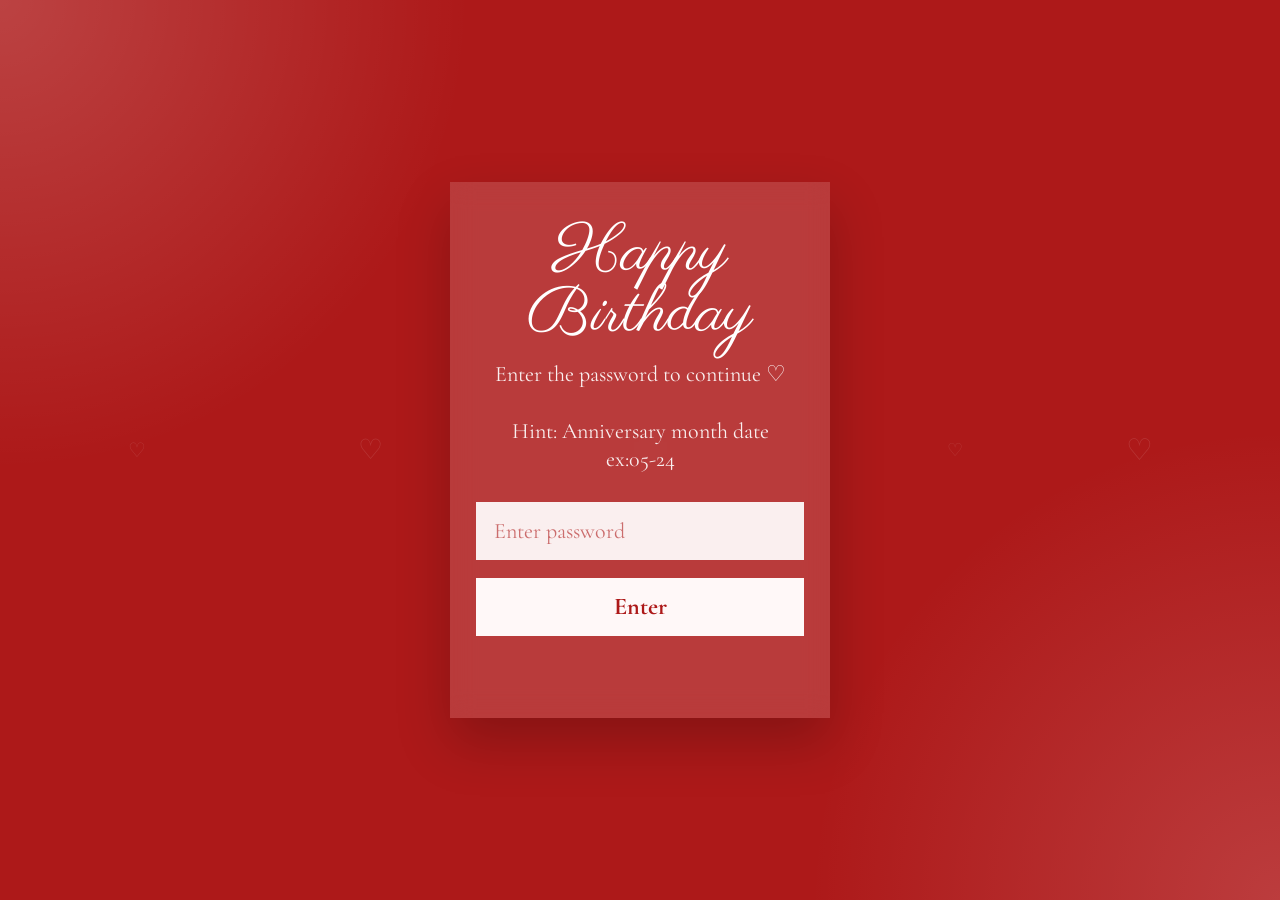
==== pages/flower-page.html @ 6424dbfa "updated content" ====
<!DOCTYPE html>
<html lang="en">
<head>
  <meta charset="UTF-8" />
  <meta name="viewport" content="width=device-width, initial-scale=1.0"/>
  <title>Happy Birthday Ray!</title>
  <link rel="icon" type="image/png" href="./Assets/Icons/favicon.png">
  <link rel="preconnect" href="https://fonts.googleapis.com">
  <link rel="preconnect" href="https://fonts.gstatic.com" crossorigin>
  <link rel="stylesheet" href="../css/flowers.css">

  <link href="https://fonts.googleapis.com/css2?family=Parisienne&family=Cormorant+Garamond:wght@500;600;700&display=swap" rel="stylesheet">


</head>

<body>
        <script>
  if (sessionStorage.getItem("birthdayAccess") !== "granted") {
    window.location.href = "../";
  }
</script>

  <!-- floating hearts -->

  <div class="heart">♡</div>
  <div class="heart">♡</div>
  <div class="heart">♡</div>
  <div class="heart">♡</div>
  <div class="heart">♡</div>

  <main class="page">

    <h1 class="title">
      My Favorite Girl
    </h1>

    <p class="subtitle">
      A little gallery of you ♡
    </p>

    <section class="collage">

      <div class="photo-card tall" style="--rotate:-4deg; --delay:.1s;">
        <div class="sparkle"></div>
        <div class="sparkle"></div>

        <img src="../Assets/img/1.webp" alt="photo">
      </div>

      <div class="photo-card tall" style="--rotate:4deg; --delay:.4s;">
        <div class="sparkle"></div>
        <div class="sparkle"></div>

        <img src="../Assets/img/2.webp" alt="photo">
      </div>

      <div class="photo-card" style="--rotate:3deg; --delay:.2s;">
        <div class="sparkle"></div>
        <div class="sparkle"></div>

        <img src="../Assets/img/4.webp" alt="photo">

      </div>

      <div class="photo-card" style="--rotate:-2deg; --delay:.3s;">
        <div class="sparkle"></div>
        <div class="sparkle"></div>

        <img src="../Assets/img/5.webp" alt="photo">
      </div>

      

      <div class="photo-card wide" style="--rotate:-1deg; --delay:.5s;">
        <div class="sparkle"></div>
        <div class="sparkle"></div>

        <img src="../Assets/img/6.webp" alt="photo">
      </div>

      <div class="photo-card" style="--rotate:2deg; --delay:.6s;">
        <div class="sparkle"></div>
        <div class="sparkle"></div>

        <img src="../Assets/img/8.webp" alt="photo">
      </div>

      <div class="photo-card" style="--rotate:-3deg; --delay:.7s;">
        <div class="sparkle"></div>
        <div class="sparkle"></div>

        <img src="../Assets/img/1.jpg" alt="photo">
      </div>

      <div class="photo-card tall" style="--rotate:2deg; --delay:.8s;">
        <div class="sparkle"></div>
        <div class="sparkle"></div>

        <img src="https://picsum.photos/seed/girl8/500/700" alt="photo">
      </div>

      <div class="photo-card" style="--rotate:-2deg; --delay:.9s;">
        <div class="sparkle"></div>
        <div class="sparkle"></div>

        <img src="https://picsum.photos/seed/girl9/500/600" alt="photo">
      </div>

      <div class="photo-card wide" style="--rotate:2deg; --delay:1s;">
        <div class="sparkle"></div>
        <div class="sparkle"></div>

        <img src="https://picsum.photos/seed/girl10/800/500" alt="photo">
      </div>

    </section>

    <a href="./gift-page.html" class="back-link">
      ← Go Back
    </a>

  </main>

</body>
</html>
---- css/flowers.css ----
*{
    margin:0;
    padding:0;
    box-sizing:border-box;
}

html,
body{
    width:100%;
    max-width:100%;
    overflow-x:hidden;
    scroll-behavior:smooth;
}

body{
    min-height:100dvh;

    background:
    radial-gradient(circle at top left, rgba(255,255,255,0.18), transparent 30%),
    radial-gradient(circle at bottom right, rgba(255,220,225,0.18), transparent 30%),
    #AD1919;

    font-family:"Cormorant Garamond", serif;

    padding:32px 14px 70px;
    position:relative;
    overflow-x:hidden;
}

/* floating hearts */

.heart{
    position:fixed;
    color:rgba(255,255,255,0.14);
    pointer-events:none;
    z-index:0;
    animation:floatHeart linear infinite;
}

.heart:nth-child(1){
    left:10%;
    font-size:18px;
    animation-duration:10s;
}

.heart:nth-child(2){
    left:28%;
    font-size:28px;
    animation-duration:13s;
    animation-delay:2s;
}

.heart:nth-child(3){
    left:50%;
    font-size:22px;
    animation-duration:11s;
    animation-delay:1s;
}

.heart:nth-child(4){
    left:72%;
    font-size:18px;
    animation-duration:15s;
    animation-delay:3s;
}

.heart:nth-child(5){
    left:88%;
    font-size:30px;
    animation-duration:12s;
}

@keyframes floatHeart{

    from{
    transform:translateY(110vh) rotate(0deg);
    opacity:0;
    }

    15%{
    opacity:1;
    }

    to{
    transform:translateY(-120px) rotate(360deg);
    opacity:0;
    }
}

/* page */

.page{
    width:100%;
    max-width:430px;
    margin:0 auto;
    position:relative;
    z-index:2;
}

.title{
    font-family:"Parisienne", cursive;
    font-size:20px;
    text-align:center;
    color:white;
    line-height:0.95;
    font-weight:400;
    margin-bottom:10px;

    animation:cuteDrop 1s ease forwards;
}

.subtitle{
    text-align:center;
    color:rgba(255,255,255,0.95);
    font-size:22px;
    margin-bottom:34px;

    animation:fadeUp 1s ease .2s forwards;
    opacity:0;
}

/* collage */

.collage{
    display:grid;
    grid-template-columns:repeat(2,1fr);
    gap:16px;
    width:100%;
}

.photo-card{
    background:#fff8f8;
    padding:8px 8px 26px;

    box-shadow:
    0 14px 30px rgba(0,0,0,0.24);

    position:relative;
    overflow:hidden;

    transform:
    rotate(var(--rotate))
    translateY(40px)
    scale(.8);

    opacity:0;

    animation:photoAppear .9s ease forwards;
    animation-delay:var(--delay);

    transition:.35s ease;
}

.photo-card:hover{
    transform:
    rotate(0deg)
    scale(1.03);
}

.photo-card::before{
    content:"♡";
    position:absolute;
    top:10px;
    right:12px;
    color:white;
    font-size:18px;
    z-index:3;
    text-shadow:0 2px 10px rgba(0,0,0,0.3);
}

.photo-card img{
    width:100%;
    height:180px;
    object-fit:cover;
    display:block;

    animation:imageFloat 4s ease-in-out infinite;
}

.photo-card.tall img{
    height:260px;
}

.photo-card.wide{
    grid-column:span 2;
}

.photo-card.wide img{
    height:220px;
}

.caption{
    margin-top:10px;
    text-align:center;
    color:#AD1919;
    font-size:20px;
    font-weight:700;
}

/* sparkle */

.sparkle{
    position:absolute;
    width:10px;
    height:10px;
    background:white;
    border-radius:50%;
    filter:blur(1px);
    opacity:0.7;

    animation:sparkle 2s ease-in-out infinite;
}

.sparkle:nth-child(1){
    top:20px;
    left:20px;
}

.sparkle:nth-child(2){
    bottom:20px;
    right:22px;
    animation-delay:1s;
}

/* back */

.back-link{
    display:block;
    width:fit-content;
    margin:40px auto 0;

    text-decoration:none;
    color:white;

    font-size:22px;
    font-weight:700;

    border-bottom:2px solid rgba(255,255,255,0.5);

    padding-bottom:4px;

    transition:.3s ease;
}

.back-link:hover{
    transform:translateY(-2px);
    opacity:.7;
}

/* animations */

@keyframes photoAppear{

    to{
    opacity:1;

    transform:
    rotate(var(--rotate))
    translateY(0px)
    scale(1);
    }
}

@keyframes imageFloat{

    0%,100%{
    transform:scale(1);
    }

    50%{
    transform:scale(1.04);
    }
}

@keyframes sparkle{

    0%,100%{
    transform:scale(1);
    opacity:0.4;
    }

    50%{
    transform:scale(1.8);
    opacity:1;
    }
}

@keyframes cuteDrop{

    from{
    opacity:0;
    transform:translateY(-25px);
    }

    to{
    opacity:1;
    transform:translateY(0px);
    }
}

@keyframes fadeUp{

    from{
    opacity:0;
    transform:translateY(20px);
    }

    to{
    opacity:1;
    transform:translateY(0px);
    }
}

/* mobile */

@media(max-width:380px){

    .title{
    font-size:50px;
    }

    .subtitle{
    font-size:19px;
    }

    .photo-card img{
    height:150px;
    }

    .photo-card.tall img{
    height:220px;
    }

    .photo-card.wide img{
    height:180px;
    }

    .caption{
    font-size:18px;
    }
}
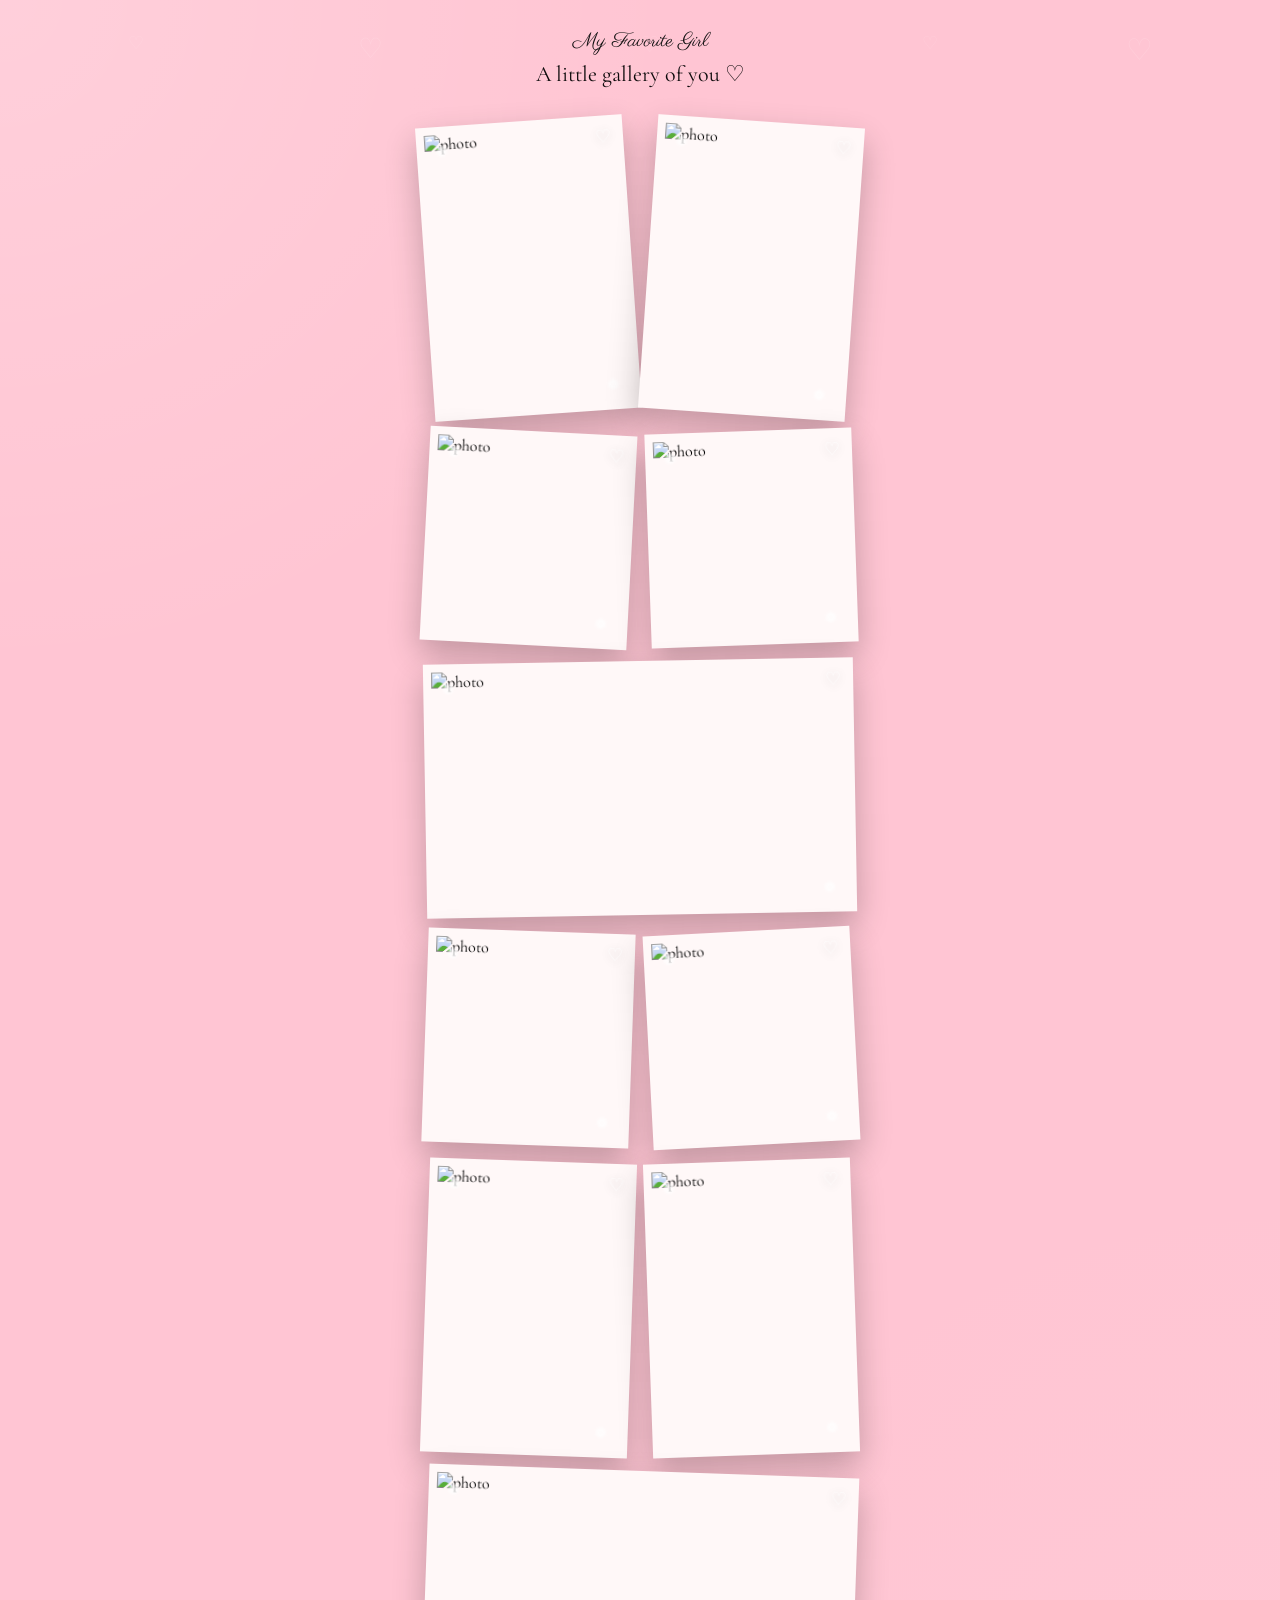
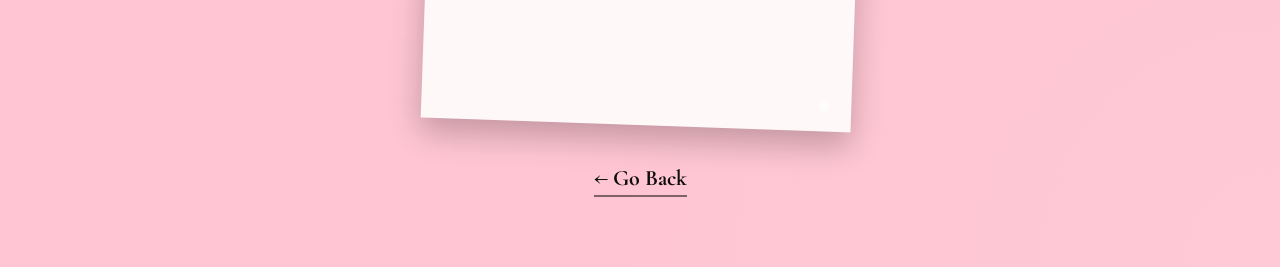
==== commit 3e38f81f: "updated content" ====
--- a/pages/flower-page.html
+++ b/pages/flower-page.html
@@ -3,8 +3,8 @@
 <head>
   <meta charset="UTF-8" />
   <meta name="viewport" content="width=device-width, initial-scale=1.0"/>
-  <title>Happy Birthday Ray!</title>
-  <link rel="icon" type="image/png" href="./Assets/Icons/favicon.png">
+  <title>Happy Birthday Ashley!</title>
+  <link rel="icon" type="image/png" href="./Assets/Icons/favicon.png" />
   <link rel="preconnect" href="https://fonts.googleapis.com">
   <link rel="preconnect" href="https://fonts.gstatic.com" crossorigin>
   <link rel="stylesheet" href="../css/flowers.css">
@@ -15,11 +15,6 @@
 </head>
 
 <body>
-        <script>
-  if (sessionStorage.getItem("birthdayAccess") !== "granted") {
-    window.location.href = "../";
-  }
-</script>
 
   <!-- floating hearts -->
 
--- a/css/flowers.css
+++ b/css/flowers.css
@@ -18,7 +18,7 @@
     background:
     radial-gradient(circle at top left, rgba(255,255,255,0.18), transparent 30%),
     radial-gradient(circle at bottom right, rgba(255,220,225,0.18), transparent 30%),
-    #AD1919;
+    #FFC5D3;
 
     font-family:"Cormorant Garamond", serif;
 
@@ -101,7 +101,7 @@
     font-family:"Parisienne", cursive;
     font-size:20px;
     text-align:center;
-    color:white;
+    color:#0e0e0e;
     line-height:0.95;
     font-weight:400;
     margin-bottom:10px;
@@ -111,7 +111,7 @@
 
 .subtitle{
     text-align:center;
-    color:rgba(255,255,255,0.95);
+    color:rgba(0, 0, 0, 0.95);
     font-size:22px;
     margin-bottom:34px;
 
@@ -230,12 +230,12 @@
     margin:40px auto 0;
 
     text-decoration:none;
-    color:white;
+    color:#0e0e0e;
 
     font-size:22px;
     font-weight:700;
 
-    border-bottom:2px solid rgba(255,255,255,0.5);
+    border-bottom:2px solid rgba(0,0,0,0.5);
 
     padding-bottom:4px;
 
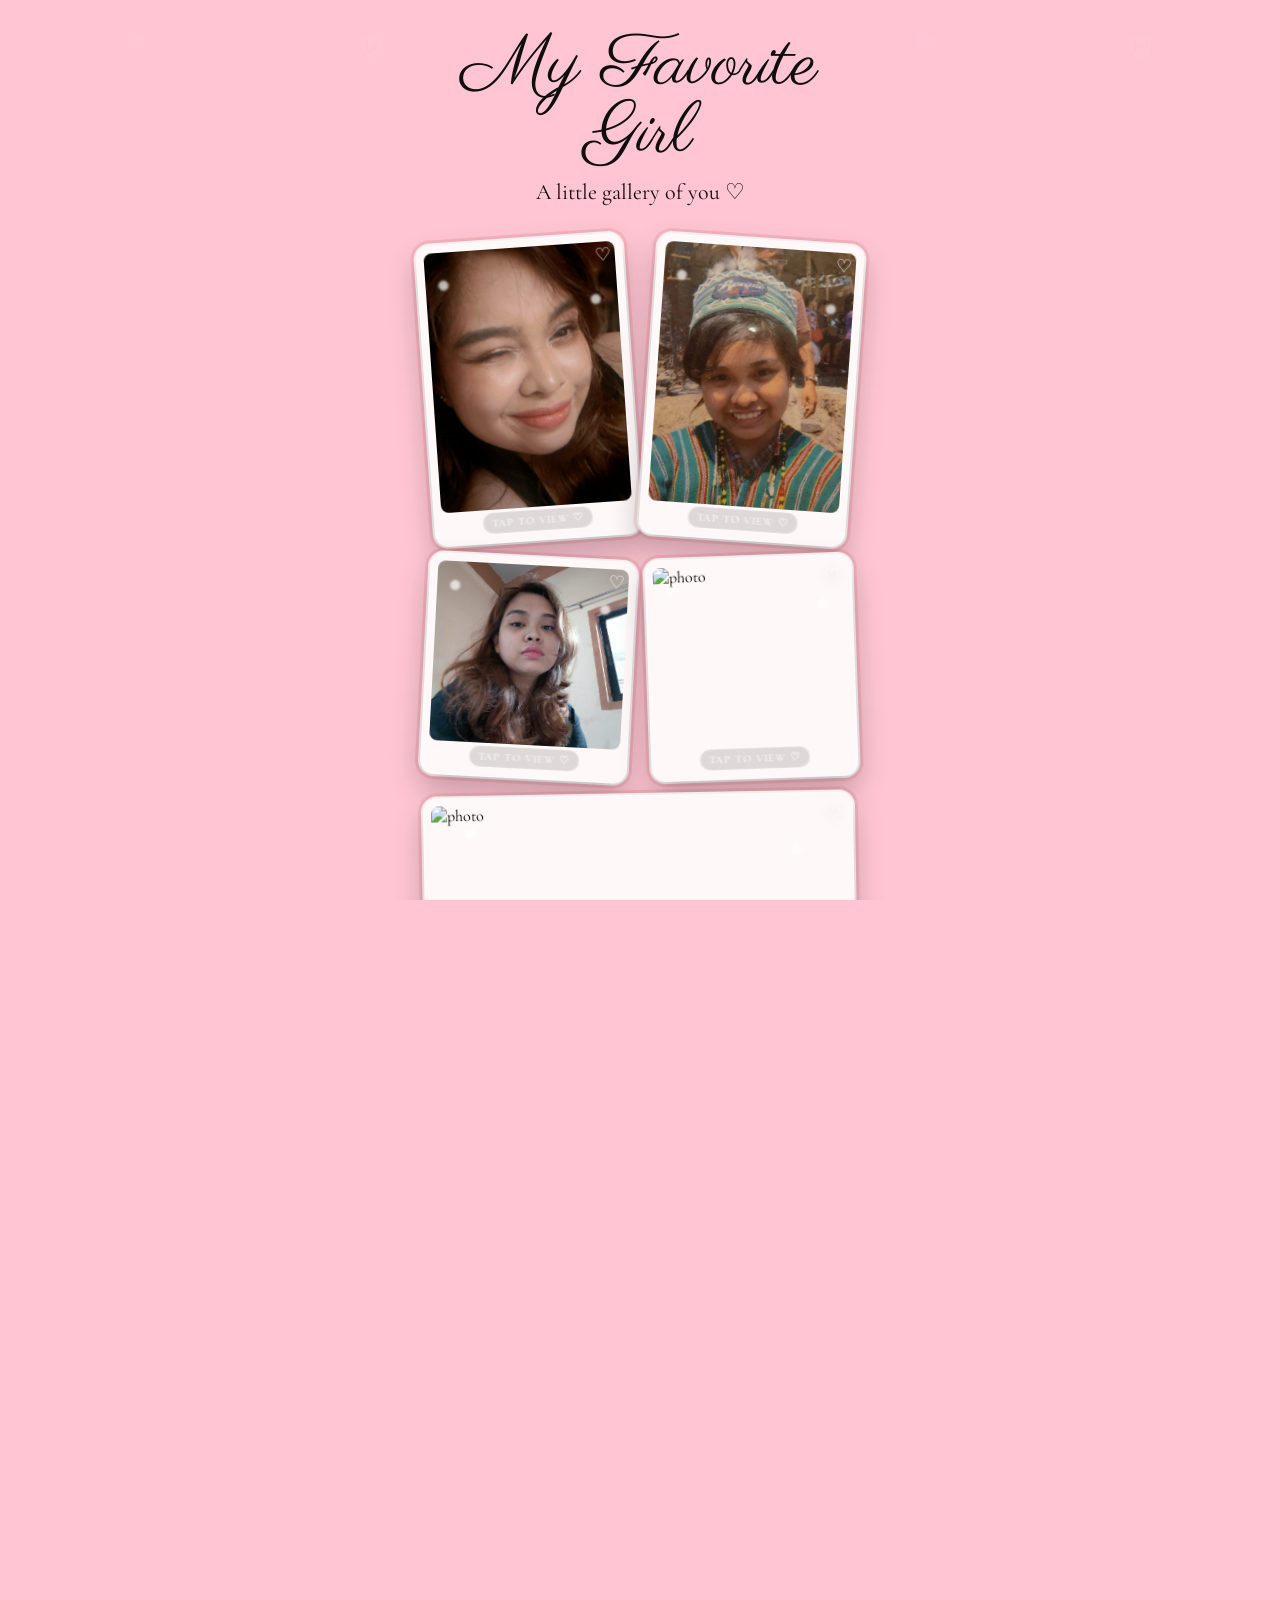
==== commit 0bab4d5d: "updated page" ====
--- a/pages/flower-page.html
+++ b/pages/flower-page.html
@@ -3,20 +3,48 @@
 <head>
   <meta charset="UTF-8" />
   <meta name="viewport" content="width=device-width, initial-scale=1.0"/>
-  <title>Happy Birthday Ashley!</title>
-  <link rel="icon" type="image/png" href="./Assets/Icons/favicon.png" />
+  <title>Happy Birthday Ashley ♡</title>
+
+  <link rel="stylesheet" href="../css/flowers.css">
+
+  <link rel="icon" type="image/png" href="./Assets/Icons/favicon.png">
+
   <link rel="preconnect" href="https://fonts.googleapis.com">
   <link rel="preconnect" href="https://fonts.gstatic.com" crossorigin>
-  <link rel="stylesheet" href="../css/flowers.css">
 
   <link href="https://fonts.googleapis.com/css2?family=Parisienne&family=Cormorant+Garamond:wght@500;600;700&display=swap" rel="stylesheet">
+ <link rel="icon" type="image/png" href="./Assets/Icons/favicon.png" />
+  <link rel="stylesheet" href="../css/gift-page.css">
+  <link rel="stylesheet" href="../css/global.css">
+  <meta name="title" content="Happy Birthday Ashley ♡">
+  <meta name="description" content="A cute little surprise made with love ♡">
+  <meta name="keywords" content="cute video, love, surprise, birthday, ashley">
+  <meta name="author" content="James Bernard Tangaran">
 
+  <meta name="theme-color" content="#ff80ad">
+
+  <meta property="og:type" content="website">
+  <meta property="og:title" content="Happy Birthday Ashley ♡">
+  <meta property="og:description" content="A cute little surprise made with love ♡">
+  <meta property="og:image" content="../assets/img/meta-img.png">
+  <meta property="og:url" content="https://happybirthdaykyle.netlify.app">
+  <meta property="og:site_name" content="Happy Birthday Ashley ♡">
+
+  <meta name="twitter:card" content="summary_large_image">
+  <meta name="twitter:title" content="Happy Birthday Ashley ♡">
+  <meta name="twitter:description" content="A cute little surprise made with love ♡">
+  <meta name="twitter:image" content="../assets/img/meta-img.png">
+
+  <meta name="apple-mobile-web-app-capable" content="yes">
+  <meta name="apple-mobile-web-app-status-bar-style" content="black-translucent">
+
+  <meta name="mobile-web-app-capable" content="yes">
 
 </head>
 
 <body>
 
-  <!-- floating hearts -->
+  <!-- HEARTS -->
 
   <div class="heart">♡</div>
   <div class="heart">♡</div>
@@ -39,74 +67,71 @@
       <div class="photo-card tall" style="--rotate:-4deg; --delay:.1s;">
         <div class="sparkle"></div>
         <div class="sparkle"></div>
-
-        <img src="../Assets/img/1.webp" alt="photo">
+        <img src="../Assets/img/Photoocard/1.jpg" alt="photo">
+        <span class="tap-badge">Tap to view ♡</span>
       </div>
 
       <div class="photo-card tall" style="--rotate:4deg; --delay:.4s;">
         <div class="sparkle"></div>
         <div class="sparkle"></div>
-
-        <img src="../Assets/img/2.webp" alt="photo">
+        <img src="../Assets/img/Photoocard/2.jpg" alt="photo">
+        <span class="tap-badge">Tap to view ♡</span>
       </div>
 
       <div class="photo-card" style="--rotate:3deg; --delay:.2s;">
         <div class="sparkle"></div>
         <div class="sparkle"></div>
-
-        <img src="../Assets/img/4.webp" alt="photo">
-
+        <img src="../Assets/img/Photoocard/3.jpg" alt="photo">
+        <span class="tap-badge">Tap to view ♡</span>
       </div>
 
       <div class="photo-card" style="--rotate:-2deg; --delay:.3s;">
         <div class="sparkle"></div>
         <div class="sparkle"></div>
-
-        <img src="../Assets/img/5.webp" alt="photo">
+        <img src="../Assets/img/Photoocard/4.jpg" alt="photo">
+        <span class="tap-badge">Tap to view ♡</span>
       </div>
-
-      
 
       <div class="photo-card wide" style="--rotate:-1deg; --delay:.5s;">
         <div class="sparkle"></div>
         <div class="sparkle"></div>
-
-        <img src="../Assets/img/6.webp" alt="photo">
+        <img src="../Assets/img/Photoocard/5.jpg" alt="photo">
+        <span class="tap-badge">Tap to view ♡</span>
       </div>
 
       <div class="photo-card" style="--rotate:2deg; --delay:.6s;">
         <div class="sparkle"></div>
         <div class="sparkle"></div>
-
-        <img src="../Assets/img/8.webp" alt="photo">
+        <img src="../Assets/img/Photoocard/6.jpg" alt="photo">
+        <span class="tap-badge">Tap to view ♡</span>
       </div>
 
       <div class="photo-card" style="--rotate:-3deg; --delay:.7s;">
         <div class="sparkle"></div>
         <div class="sparkle"></div>
-
-        <img src="../Assets/img/1.jpg" alt="photo">
+        <img src="../Assets/img/Photoocard/7.jpg" alt="photo">
+        <span class="tap-badge">Tap to view ♡</span>
       </div>
 
       <div class="photo-card tall" style="--rotate:2deg; --delay:.8s;">
         <div class="sparkle"></div>
         <div class="sparkle"></div>
-
-        <img src="https://picsum.photos/seed/girl8/500/700" alt="photo">
+        <img src="../Assets/img/Photoocard/8.jpg" alt="photo">
+        <span class="tap-badge">Tap to view ♡</span>
       </div>
 
       <div class="photo-card" style="--rotate:-2deg; --delay:.9s;">
         <div class="sparkle"></div>
         <div class="sparkle"></div>
-
-        <img src="https://picsum.photos/seed/girl9/500/600" alt="photo">
+        <img src="../Assets/img/Photoocard/9.jpg" alt="photo">
+        <span class="tap-badge">Tap to view ♡</span>
       </div>
 
       <div class="photo-card wide" style="--rotate:2deg; --delay:1s;">
         <div class="sparkle"></div>
         <div class="sparkle"></div>
-
-        <img src="https://picsum.photos/seed/girl10/800/500" alt="photo">
+        <img src="../Assets/img/Photoocard/10.jpg" alt="photo">
+        <span class="tap-badge">Tap to view ♡</span>
       </div>
 
     </section>
@@ -117,5 +142,30 @@
 
   </main>
 
+  <!-- LIGHTBOX -->
+
+  <div class="photo-lightbox" id="photoLightbox">
+
+    <button class="lightbox-close">
+      ×
+    </button>
+
+    <button class="lightbox-arrow lightbox-prev">
+      ‹
+    </button>
+
+    <div class="lightbox-card">
+      <img id="lightboxImg" src="" alt="preview">
+      <p class="lightbox-count"></p>
+    </div>
+
+    <button class="lightbox-arrow lightbox-next">
+      ›
+    </button>
+
+  </div>
+
+  <script defer src="../js/photocard.js"></script>
+
 </body>
 </html>
--- a/css/flowers.css
+++ b/css/flowers.css
@@ -1,3 +1,4 @@
+
 *{
     margin:0;
     padding:0;
@@ -27,7 +28,11 @@
     overflow-x:hidden;
 }
 
-/* floating hearts */
+.no-scroll{
+    overflow:hidden;
+}
+
+/* FLOATING HEARTS */
 
 .heart{
     position:fixed;
@@ -87,7 +92,7 @@
     }
 }
 
-/* page */
+/* PAGE */
 
 .page{
     width:100%;
@@ -99,10 +104,10 @@
 
 .title{
     font-family:"Parisienne", cursive;
-    font-size:20px;
+    font-size:72px;
     text-align:center;
     color:#0e0e0e;
-    line-height:0.95;
+    line-height:.95;
     font-weight:400;
     margin-bottom:10px;
 
@@ -119,21 +124,24 @@
     opacity:0;
 }
 
-/* collage */
+/* COLLAGE */
 
 .collage{
     display:grid;
     grid-template-columns:repeat(2,1fr);
     gap:16px;
     width:100%;
+    perspective:1200px;
 }
 
 .photo-card{
     background:#fff8f8;
-    padding:8px 8px 26px;
+    padding:8px 8px 34px;
 
     box-shadow:
-    0 14px 30px rgba(0,0,0,0.24);
+    0 14px 30px rgba(0,0,0,0.24),
+    0 0 0 2px rgba(255,255,255,.9),
+    0 0 0 5px rgba(173,25,25,.10);
 
     position:relative;
     overflow:hidden;
@@ -148,24 +156,80 @@
     animation:photoAppear .9s ease forwards;
     animation-delay:var(--delay);
 
-    transition:.35s ease;
+    transition:
+    transform .35s ease,
+    box-shadow .35s ease;
+
+    border-radius:14px;
+
+    cursor:pointer;
+
+    -webkit-tap-highlight-color:transparent;
+
+    touch-action:manipulation;
+}
+
+/* CLICKABLE GLOW */
+
+.photo-card::after{
+    content:"";
+    position:absolute;
+    inset:0;
+
+    border:2px solid rgba(173,25,25,0);
+    border-radius:14px;
+
+    pointer-events:none;
+
+    transition:.3s ease;
+}
+
+.photo-card:hover::after,
+.photo-card.touched::after{
+    border-color:rgba(173,25,25,.45);
 }
 
 .photo-card:hover{
     transform:
     rotate(0deg)
-    scale(1.03);
-}
+    translateY(-8px)
+    scale(1.05);
+
+    box-shadow:
+    0 24px 50px rgba(0,0,0,0.28),
+    0 0 0 2px rgba(255,255,255,.9),
+    0 0 0 8px rgba(173,25,25,.18);
+}
+
+.photo-card.touched{
+    transform:
+    rotate(0deg)
+    translateY(-8px)
+    scale(1.05);
+}
+
+.photo-card:active{
+    transform:
+    rotate(0deg)
+    scale(.96);
+}
+
+/* TAP ICON */
 
 .photo-card::before{
-    content:"♡";
-    position:absolute;
-    top:10px;
-    right:12px;
-    color:white;
-    font-size:18px;
-    z-index:3;
-    text-shadow:0 2px 10px rgba(0,0,0,0.3);
+content:"♡";
+
+position:absolute;
+top:10px;
+right:12px;
+
+color:white;
+font-size:18px;
+
+z-index:4;
+
+text-shadow:
+0 2px 10px rgba(0,0,0,0.3);
 }
 
 .photo-card img{
@@ -174,6 +238,8 @@
     object-fit:cover;
     display:block;
 
+    border-radius:8px;
+
     animation:imageFloat 4s ease-in-out infinite;
 }
 
@@ -189,15 +255,55 @@
     height:220px;
 }
 
-.caption{
-    margin-top:10px;
-    text-align:center;
-    color:#AD1919;
-    font-size:20px;
-    font-weight:700;
-}
-
-/* sparkle */
+/* TAP BADGE */
+
+.tap-badge{
+position:absolute;
+left:50%;
+bottom:10px;
+
+transform:translateX(-50%);
+
+color:rgba(255,255,255,.88);
+
+font-size:11px;
+letter-spacing:.08em;
+font-weight:600;
+text-transform:uppercase;
+
+padding:3px 8px;
+
+border-radius:999px;
+
+background:
+rgba(0,0,0,.18);
+
+backdrop-filter:blur(6px);
+
+border:
+1px solid rgba(255,255,255,.18);
+
+opacity:.72;
+
+transition:
+opacity .3s ease,
+transform .3s ease,
+background .3s ease;
+text-wrap: nowrap;
+z-index:4;
+}
+
+.photo-card:hover .tap-badge{
+opacity:1;
+
+transform:
+translateX(-50%)
+translateY(-1px);
+
+background:
+rgba(0,0,0,.28);
+}
+/* SPARKLE */
 
 .sparkle{
     position:absolute;
@@ -222,7 +328,7 @@
     animation-delay:1s;
 }
 
-/* back */
+/* BACK */
 
 .back-link{
     display:block;
@@ -247,7 +353,132 @@
     opacity:.7;
 }
 
-/* animations */
+/* LIGHTBOX */
+
+.photo-lightbox{
+    position:fixed;
+    inset:0;
+
+    background:rgba(255, 165, 190, 0.38);
+
+    backdrop-filter:blur(16px);
+
+    z-index:999;
+
+    display:none;
+    align-items:center;
+    justify-content:center;
+
+    padding:24px;
+}
+
+.photo-lightbox.active{
+    display:flex;
+    animation:lightboxFade .25s ease forwards;
+}
+
+.lightbox-card{
+    width:min(92vw, 430px);
+
+    background:#fff8f8;
+
+    padding:12px 12px 44px;
+
+    border-radius:18px;
+
+    box-shadow:
+    0 25px 70px rgba(0,0,0,0.35);
+
+    position:relative;
+
+    transform:scale(.88) rotate(-1deg);
+
+    animation:popCard .35s ease forwards;
+}
+
+.lightbox-card img{
+    width:100%;
+    max-height:72dvh;
+    object-fit:contain;
+    display:block;
+    border-radius:12px;
+}
+
+.lightbox-count{
+    position:absolute;
+    left:0;
+    right:0;
+    bottom:12px;
+
+    text-align:center;
+
+    font-size:22px;
+    font-weight:700;
+
+    color:#AD1919;
+}
+
+.lightbox-close{
+    position:fixed;
+    top:18px;
+    right:18px;
+
+    width:48px;
+    height:48px;
+
+    border:none;
+    border-radius:50%;
+
+    background:#fff8f8;
+
+    color:#AD1919;
+
+    font-size:34px;
+    line-height:1;
+
+    cursor:pointer;
+
+    z-index:1001;
+
+    box-shadow:
+    0 10px 25px rgba(0,0,0,0.2);
+}
+
+.lightbox-arrow{
+    position:fixed;
+    top:50%;
+    transform:translateY(-50%);
+
+    width:48px;
+    height:48px;
+
+    border:none;
+    border-radius:50%;
+
+    background:#fff8f8;
+
+    color:#AD1919;
+
+    font-size:42px;
+    line-height:.8;
+
+    cursor:pointer;
+
+    z-index:1001;
+
+    box-shadow:
+    0 10px 25px rgba(0,0,0,0.2);
+}
+
+.lightbox-prev{
+    left:18px;
+}
+
+.lightbox-next{
+    right:18px;
+}
+
+/* ANIMATIONS */
 
 @keyframes photoAppear{
 
@@ -311,31 +542,130 @@
     }
 }
 
-/* mobile */
+@keyframes lightboxFade{
+
+    from{
+    opacity:0;
+    }
+
+    to{
+    opacity:1;
+    }
+}
+
+@keyframes popCard{
+
+    to{
+    transform:scale(1) rotate(-1deg);
+    }
+}
+
+@keyframes tapPulse{
+
+    0%,100%{
+    transform:scale(1);
+    }
+
+    50%{
+    transform:scale(1.15);
+    }
+}
+
+/* MOBILE */
+
+@media(max-width:600px){
+
+    body{
+    padding:24px 12px 60px;
+    }
+
+    .page{
+    max-width:100%;
+    }
+
+    .title{
+    font-size:58px;
+    }
+
+    .subtitle{
+    font-size:20px;
+    margin-bottom:28px;
+    }
+
+    .collage{
+    gap:12px;
+    }
+
+    .photo-card{
+    padding:7px 7px 30px;
+    }
+
+    .photo-card img{
+    height:165px;
+    }
+
+    .photo-card.tall img{
+    height:230px;
+    }
+
+    .photo-card.wide img{
+    height:190px;
+    }
+
+    .tap-badge{
+    font-size:10px;
+    bottom:8px;
+    opacity:.65;
+    }
+
+    .lightbox-card{
+    width:94vw;
+    padding:10px 10px 42px;
+    }
+
+    .lightbox-card img{
+    max-height:76dvh;
+    }
+
+    .lightbox-arrow{
+    top:auto;
+    bottom:24px;
+    transform:none;
+    }
+
+    .lightbox-prev{
+    left:22px;
+    }
+
+    .lightbox-next{
+    right:22px;
+    }
+
+    .lightbox-close{
+    top:14px;
+    right:14px;
+    }
+}
 
 @media(max-width:380px){
 
     .title{
-    font-size:50px;
+    font-size:48px;
     }
 
     .subtitle{
-    font-size:19px;
+    font-size:18px;
     }
 
     .photo-card img{
-    height:150px;
+    height:145px;
     }
 
     .photo-card.tall img{
-    height:220px;
+    height:210px;
     }
 
     .photo-card.wide img{
-    height:180px;
-    }
-
-    .caption{
-    font-size:18px;
+    height:175px;
     }
 }
--- a/css/gift-page.css
+++ b/css/gift-page.css
@@ -0,0 +1,344 @@
+body {
+  margin: 0;
+  background: #FFC5D3;
+  min-height: 100dvh;
+  overflow: hidden;
+  position: relative;
+}
+
+.gift-page {
+  width: 100%;
+  min-height: 100dvh;
+  display: flex;
+  justify-content: center;
+  align-items: center;
+  padding: 30px;
+  position: relative;
+  z-index: 2;
+}
+
+.gift-page__content {
+  width: min(1100px, 100%);
+  display: flex;
+  flex-direction: column;
+  align-items: center;
+  gap: 18px;
+}
+
+.mini-title {
+  margin: 0;
+  color: #AD1919;
+  letter-spacing: 3px;
+  text-transform: uppercase;
+  font-size: 14px;
+  animation: fadeUp .8s ease both;
+}
+
+.gift-page__title {
+  margin: 0;
+  font-size: clamp(58px, 11vw, 118px);
+  line-height: .9;
+  color: #0e0e0e;
+  text-align: center;
+  animation: titlePop 1s ease both;
+}
+
+.gift-container {
+  width: 100%;
+  display: flex;
+  justify-content: center;
+  align-items: stretch;
+  gap: 26px;
+  margin-top: 18px;
+}
+
+.gift-card {
+  flex: 1;
+  min-height: 440px;
+  background: rgba(255, 255, 255, .72);
+  backdrop-filter: blur(12px);
+  border-radius: 38px;
+  text-decoration: none;
+  padding: 28px 22px;
+  display: flex;
+  flex-direction: column;
+  align-items: center;
+  justify-content: center;
+  text-align: center;
+  gap: 26px;
+  position: relative;
+  overflow: hidden;
+  transition: .35s ease;
+  box-shadow: 0 18px 40px rgba(0, 0, 0, .12);
+  animation: cardEntrance .9s ease both;
+}
+
+.gift-card:nth-child(1) {
+  animation-delay: .1s;
+}
+
+.gift-card:nth-child(2) {
+  animation-delay: .25s;
+}
+
+.gift-card:nth-child(3) {
+  animation-delay: .4s;
+}
+
+.gift-card::before {
+  content: "";
+  position: absolute;
+  width: 220px;
+  height: 220px;
+  background: rgba(255, 255, 255, .35);
+  border-radius: 50%;
+  top: -90px;
+  right: -70px;
+}
+
+.gift-card::after {
+  content: "♡";
+  position: absolute;
+  top: 18px;
+  right: 24px;
+  color: #AD1919;
+  font-size: 26px;
+  opacity: .55;
+  animation: miniHeart 1.8s ease-in-out infinite;
+}
+
+.gift-card:hover {
+  transform: translateY(-10px) scale(1.03);
+}
+
+.gift-card__circle {
+  width: 170px;
+  height: 170px;
+  border-radius: 50%;
+  background: #ffffff;
+  display: flex;
+  justify-content: center;
+  align-items: center;
+  box-shadow: 0 16px 30px rgba(0, 0, 0, .12);
+  animation: floatIcon 3s ease-in-out infinite;
+  position: relative;
+  z-index: 2;
+}
+
+.gift-card__circle img {
+  width: 95px;
+  height: 95px;
+  object-fit: contain;
+}
+
+.gift-card__content {
+  position: relative;
+  z-index: 2;
+}
+
+.gift-card__content h2 {
+  margin: 0 0 10px;
+  color: #0e0e0e;
+  font-size: 32px;
+}
+
+.gift-card__content p {
+  margin: 0;
+  color: #0e0e0e;
+  font-size: 17px;
+  line-height: 1.5;
+}
+
+.sparkles {
+  position: fixed;
+  inset: 0;
+  pointer-events: none;
+  z-index: 1;
+}
+
+.sparkle {
+  position: absolute;
+  color: #ffffff;
+  opacity: .7;
+  animation: twinkle 2.5s ease-in-out infinite;
+}
+
+.sparkle:nth-child(1) { top: 12%; left: 10%; }
+.sparkle:nth-child(2) { top: 20%; right: 12%; }
+.sparkle:nth-child(3) { top: 45%; left: 7%; }
+.sparkle:nth-child(4) { top: 58%; right: 10%; }
+.sparkle:nth-child(5) { bottom: 15%; left: 18%; }
+.sparkle:nth-child(6) { bottom: 12%; right: 20%; }
+
+.floating-blobs {
+  position: fixed;
+  inset: 0;
+  z-index: 0;
+  overflow: hidden;
+}
+
+.floating-blobs span {
+  position: absolute;
+  border-radius: 50%;
+  background: rgba(255, 255, 255, .18);
+  animation: blobMove 10s ease-in-out infinite;
+}
+
+.floating-blobs span:nth-child(1) {
+  width: 320px;
+  height: 320px;
+  top: -80px;
+  left: -90px;
+}
+
+.floating-blobs span:nth-child(2) {
+  width: 240px;
+  height: 240px;
+  bottom: -70px;
+  right: -60px;
+  animation-delay: 2s;
+}
+
+.floating-blobs span:nth-child(3) {
+  width: 140px;
+  height: 140px;
+  top: 50%;
+  left: 48%;
+  animation-delay: 4s;
+}
+
+@keyframes titlePop {
+  from {
+    opacity: 0;
+    transform: scale(.8) translateY(20px);
+  }
+  to {
+    opacity: 1;
+    transform: scale(1) translateY(0);
+  }
+}
+
+@keyframes fadeUp {
+  from {
+    opacity: 0;
+    transform: translateY(20px);
+  }
+  to {
+    opacity: 1;
+    transform: translateY(0);
+  }
+}
+
+@keyframes cardEntrance {
+  from {
+    opacity: 0;
+    transform: translateY(40px) scale(.85);
+  }
+  to {
+    opacity: 1;
+    transform: translateY(0) scale(1);
+  }
+}
+
+@keyframes floatIcon {
+  0%, 100% {
+    transform: translateY(0);
+  }
+  50% {
+    transform: translateY(-10px);
+  }
+}
+
+@keyframes twinkle {
+  0%, 100% {
+    transform: scale(.5) rotate(0);
+    opacity: .2;
+  }
+  50% {
+    transform: scale(1.3) rotate(12deg);
+    opacity: 1;
+  }
+}
+
+@keyframes blobMove {
+  0%, 100% {
+    transform: translateY(0);
+  }
+  50% {
+    transform: translateY(-30px);
+  }
+}
+
+@keyframes miniHeart {
+  0%, 100% {
+    transform: scale(1);
+  }
+  50% {
+    transform: scale(1.35);
+  }
+}
+
+@media (max-width: 900px) {
+  body {
+    overflow: auto;
+  }
+
+  .gift-page {
+    padding: 30px 16px;
+  }
+
+  .gift-container {
+    flex-direction: column;
+    gap: 18px;
+  }
+
+  .gift-card {
+    min-height: unset;
+    padding: 28px 20px;
+    flex-direction: row;
+    text-align: left;
+    justify-content: flex-start;
+    gap: 20px;
+    border-radius: 28px;
+  }
+
+  .gift-card__circle {
+    width: 100px;
+    height: 100px;
+    flex-shrink: 0;
+  }
+
+  .gift-card__circle img {
+    width: 58px;
+    height: 58px;
+  }
+
+  .gift-card__content h2 {
+    font-size: 24px;
+  }
+
+  .gift-card__content p {
+    font-size: 15px;
+  }
+}
+
+@media (max-width: 480px) {
+  .gift-page__title {
+    font-size: 64px;
+  }
+
+  .gift-card {
+    padding: 22px 16px;
+    gap: 16px;
+  }
+
+  .gift-card__circle {
+    width: 82px;
+    height: 82px;
+  }
+
+  .gift-card__circle img {
+    width: 46px;
+    height: 46px;
+  }
+}
--- a/css/global.css
+++ b/css/global.css
@@ -0,0 +1,31 @@
+@import url('https://fonts.googleapis.com/css2?family=Gideon+Roman&family=Inspiration&family=Italianno&display=swap');
+
+* {
+  padding: 0;
+  margin: 0;
+  box-sizing: border-box;
+}
+
+body {
+  background: #FFC5D3;
+  margin: 0px;
+  height: 0px;
+}
+
+.inspiration-regular {
+  font-family: "Inspiration", cursive;
+  font-weight: 400;
+  font-style: normal;
+}
+
+.italianno-regular {
+  font-family: "Italianno", cursive;
+  font-weight: 400;
+  font-style: normal;
+}
+
+.gideon-roman-regular {
+  font-family: "Gideon Roman", serif;
+  font-weight: 400;
+  font-style: normal;
+}
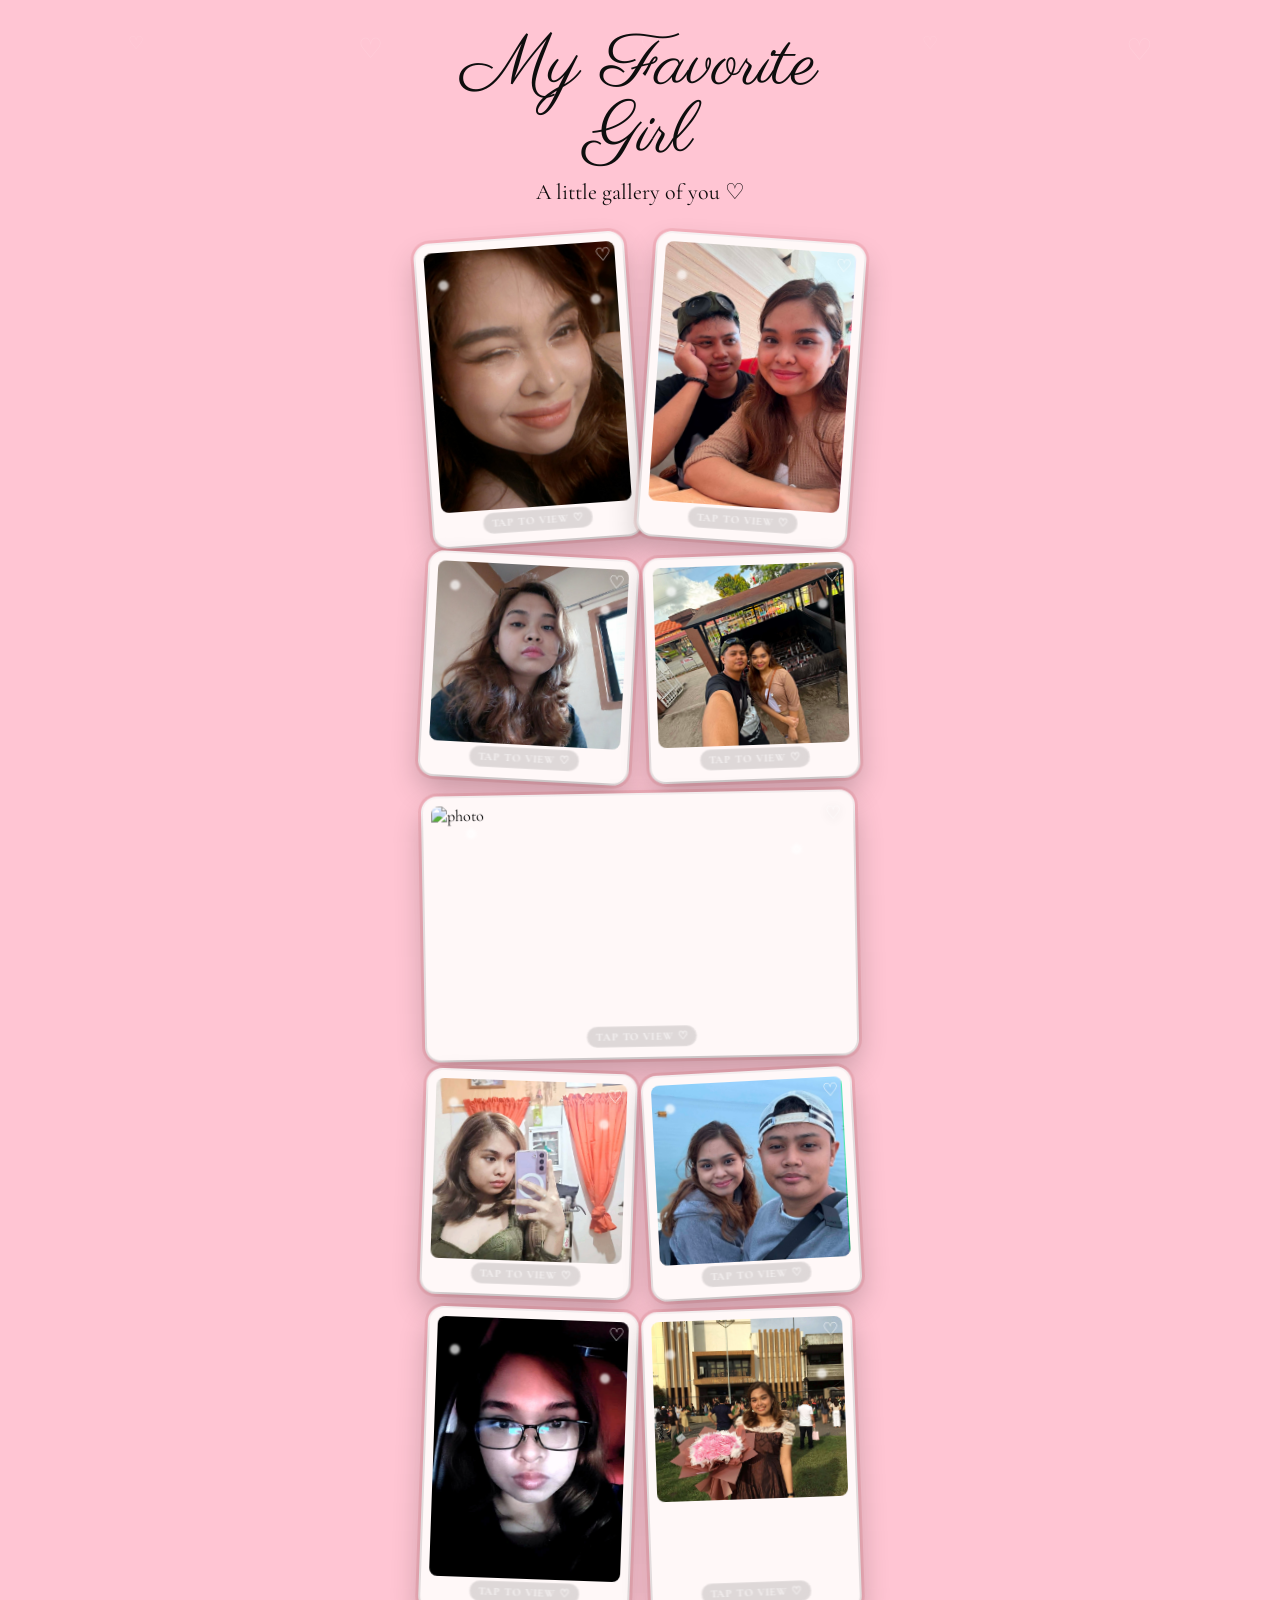
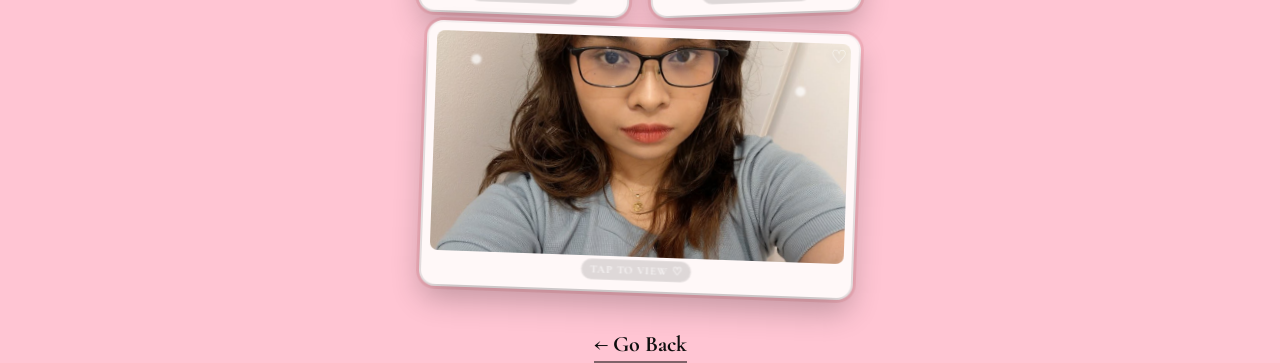
==== commit 193c835a: "updates to the page" ====
--- a/pages/flower-page.html
+++ b/pages/flower-page.html
@@ -74,7 +74,7 @@
       <div class="photo-card tall" style="--rotate:4deg; --delay:.4s;">
         <div class="sparkle"></div>
         <div class="sparkle"></div>
-        <img src="../Assets/img/Photoocard/2.jpg" alt="photo">
+        <img src="../Assets/img/Photoocard/12.jpg" alt="photo">
         <span class="tap-badge">Tap to view ♡</span>
       </div>
 
@@ -88,14 +88,14 @@
       <div class="photo-card" style="--rotate:-2deg; --delay:.3s;">
         <div class="sparkle"></div>
         <div class="sparkle"></div>
-        <img src="../Assets/img/Photoocard/4.jpg" alt="photo">
+        <img src="../Assets/img/Photoocard/13.jpg" alt="photo">
         <span class="tap-badge">Tap to view ♡</span>
       </div>
 
       <div class="photo-card wide" style="--rotate:-1deg; --delay:.5s;">
         <div class="sparkle"></div>
         <div class="sparkle"></div>
-        <img src="../Assets/img/Photoocard/5.jpg" alt="photo">
+        <img src="../Assets/img/Photoocard/4.jpg" alt="photo">
         <span class="tap-badge">Tap to view ♡</span>
       </div>
 
@@ -109,7 +109,7 @@
       <div class="photo-card" style="--rotate:-3deg; --delay:.7s;">
         <div class="sparkle"></div>
         <div class="sparkle"></div>
-        <img src="../Assets/img/Photoocard/7.jpg" alt="photo">
+        <img src="../Assets/img/Photoocard/14.jpg" alt="photo">
         <span class="tap-badge">Tap to view ♡</span>
       </div>
 
--- a/css/flowers.css
+++ b/css/flowers.css
@@ -9,7 +9,6 @@
 body{
     width:100%;
     max-width:100%;
-    overflow-x:hidden;
     scroll-behavior:smooth;
 }
 
--- a/css/gift-page.css
+++ b/css/gift-page.css
@@ -2,7 +2,6 @@
   margin: 0;
   background: #FFC5D3;
   min-height: 100dvh;
-  overflow: hidden;
   position: relative;
 }
 
